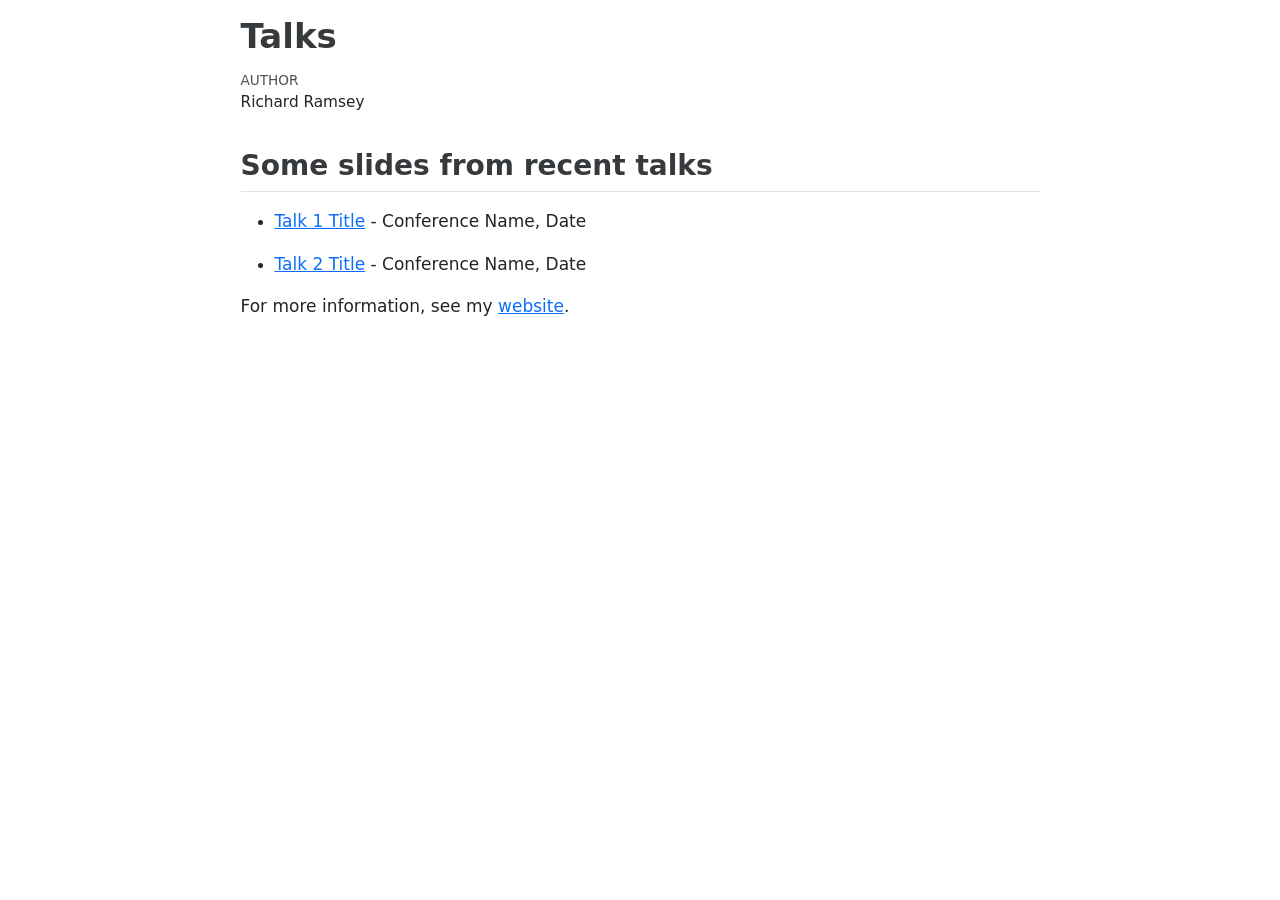
==== index.html @ 9579d075 "Initial commit with clean structure" ====
<!DOCTYPE html>
<html xmlns="http://www.w3.org/1999/xhtml" lang="en" xml:lang="en"><head>

<meta charset="utf-8">
<meta name="generator" content="quarto-1.3.353">

<meta name="viewport" content="width=device-width, initial-scale=1.0, user-scalable=yes">

<meta name="author" content="Richard Ramsey">

<title>Talks</title>
<style>
code{white-space: pre-wrap;}
span.smallcaps{font-variant: small-caps;}
div.columns{display: flex; gap: min(4vw, 1.5em);}
div.column{flex: auto; overflow-x: auto;}
div.hanging-indent{margin-left: 1.5em; text-indent: -1.5em;}
ul.task-list{list-style: none;}
ul.task-list li input[type="checkbox"] {
  width: 0.8em;
  margin: 0 0.8em 0.2em -1em; /* quarto-specific, see https://github.com/quarto-dev/quarto-cli/issues/4556 */ 
  vertical-align: middle;
}
</style>


<script src="index_files/libs/clipboard/clipboard.min.js"></script>
<script src="index_files/libs/quarto-html/quarto.js"></script>
<script src="index_files/libs/quarto-html/popper.min.js"></script>
<script src="index_files/libs/quarto-html/tippy.umd.min.js"></script>
<script src="index_files/libs/quarto-html/anchor.min.js"></script>
<link href="index_files/libs/quarto-html/tippy.css" rel="stylesheet">
<link href="index_files/libs/quarto-html/quarto-syntax-highlighting.css" rel="stylesheet" id="quarto-text-highlighting-styles">
<script src="index_files/libs/bootstrap/bootstrap.min.js"></script>
<link href="index_files/libs/bootstrap/bootstrap-icons.css" rel="stylesheet">
<link href="index_files/libs/bootstrap/bootstrap.min.css" rel="stylesheet" id="quarto-bootstrap" data-mode="light">


</head>

<body class="fullcontent">

<div id="quarto-content" class="page-columns page-rows-contents page-layout-article">

<main class="content" id="quarto-document-content">

<header id="title-block-header" class="quarto-title-block default">
<div class="quarto-title">
<h1 class="title">Talks</h1>
</div>



<div class="quarto-title-meta">

    <div>
    <div class="quarto-title-meta-heading">Author</div>
    <div class="quarto-title-meta-contents">
             <p>Richard Ramsey </p>
          </div>
  </div>
    
  
    
  </div>
  

</header>

<section id="some-slides-from-recent-talks" class="level2">
<h2 class="anchored" data-anchor-id="some-slides-from-recent-talks">Some slides from recent talks</h2>
<ul>
<li><p><a href="talk1/">Talk 1 Title</a> - Conference Name, Date</p></li>
<li><p><a href="talk2/">Talk 2 Title</a> - Conference Name, Date</p></li>
</ul>
<p>For more information, see my <a href="https://rich-ramsey.com">website</a>.</p>
</section>

</main>
<!-- /main column -->
<script id="quarto-html-after-body" type="application/javascript">
window.document.addEventListener("DOMContentLoaded", function (event) {
  const toggleBodyColorMode = (bsSheetEl) => {
    const mode = bsSheetEl.getAttribute("data-mode");
    const bodyEl = window.document.querySelector("body");
    if (mode === "dark") {
      bodyEl.classList.add("quarto-dark");
      bodyEl.classList.remove("quarto-light");
    } else {
      bodyEl.classList.add("quarto-light");
      bodyEl.classList.remove("quarto-dark");
    }
  }
  const toggleBodyColorPrimary = () => {
    const bsSheetEl = window.document.querySelector("link#quarto-bootstrap");
    if (bsSheetEl) {
      toggleBodyColorMode(bsSheetEl);
    }
  }
  toggleBodyColorPrimary();  
  const icon = "";
  const anchorJS = new window.AnchorJS();
  anchorJS.options = {
    placement: 'right',
    icon: icon
  };
  anchorJS.add('.anchored');
  const isCodeAnnotation = (el) => {
    for (const clz of el.classList) {
      if (clz.startsWith('code-annotation-')) {                     
        return true;
      }
    }
    return false;
  }
  const clipboard = new window.ClipboardJS('.code-copy-button', {
    text: function(trigger) {
      const codeEl = trigger.previousElementSibling.cloneNode(true);
      for (const childEl of codeEl.children) {
        if (isCodeAnnotation(childEl)) {
          childEl.remove();
        }
      }
      return codeEl.innerText;
    }
  });
  clipboard.on('success', function(e) {
    // button target
    const button = e.trigger;
    // don't keep focus
    button.blur();
    // flash "checked"
    button.classList.add('code-copy-button-checked');
    var currentTitle = button.getAttribute("title");
    button.setAttribute("title", "Copied!");
    let tooltip;
    if (window.bootstrap) {
      button.setAttribute("data-bs-toggle", "tooltip");
      button.setAttribute("data-bs-placement", "left");
      button.setAttribute("data-bs-title", "Copied!");
      tooltip = new bootstrap.Tooltip(button, 
        { trigger: "manual", 
          customClass: "code-copy-button-tooltip",
          offset: [0, -8]});
      tooltip.show();    
    }
    setTimeout(function() {
      if (tooltip) {
        tooltip.hide();
        button.removeAttribute("data-bs-title");
        button.removeAttribute("data-bs-toggle");
        button.removeAttribute("data-bs-placement");
      }
      button.setAttribute("title", currentTitle);
      button.classList.remove('code-copy-button-checked');
    }, 1000);
    // clear code selection
    e.clearSelection();
  });
  function tippyHover(el, contentFn) {
    const config = {
      allowHTML: true,
      content: contentFn,
      maxWidth: 500,
      delay: 100,
      arrow: false,
      appendTo: function(el) {
          return el.parentElement;
      },
      interactive: true,
      interactiveBorder: 10,
      theme: 'quarto',
      placement: 'bottom-start'
    };
    window.tippy(el, config); 
  }
  const noterefs = window.document.querySelectorAll('a[role="doc-noteref"]');
  for (var i=0; i<noterefs.length; i++) {
    const ref = noterefs[i];
    tippyHover(ref, function() {
      // use id or data attribute instead here
      let href = ref.getAttribute('data-footnote-href') || ref.getAttribute('href');
      try { href = new URL(href).hash; } catch {}
      const id = href.replace(/^#\/?/, "");
      const note = window.document.getElementById(id);
      return note.innerHTML;
    });
  }
      let selectedAnnoteEl;
      const selectorForAnnotation = ( cell, annotation) => {
        let cellAttr = 'data-code-cell="' + cell + '"';
        let lineAttr = 'data-code-annotation="' +  annotation + '"';
        const selector = 'span[' + cellAttr + '][' + lineAttr + ']';
        return selector;
      }
      const selectCodeLines = (annoteEl) => {
        const doc = window.document;
        const targetCell = annoteEl.getAttribute("data-target-cell");
        const targetAnnotation = annoteEl.getAttribute("data-target-annotation");
        const annoteSpan = window.document.querySelector(selectorForAnnotation(targetCell, targetAnnotation));
        const lines = annoteSpan.getAttribute("data-code-lines").split(",");
        const lineIds = lines.map((line) => {
          return targetCell + "-" + line;
        })
        let top = null;
        let height = null;
        let parent = null;
        if (lineIds.length > 0) {
            //compute the position of the single el (top and bottom and make a div)
            const el = window.document.getElementById(lineIds[0]);
            top = el.offsetTop;
            height = el.offsetHeight;
            parent = el.parentElement.parentElement;
          if (lineIds.length > 1) {
            const lastEl = window.document.getElementById(lineIds[lineIds.length - 1]);
            const bottom = lastEl.offsetTop + lastEl.offsetHeight;
            height = bottom - top;
          }
          if (top !== null && height !== null && parent !== null) {
            // cook up a div (if necessary) and position it 
            let div = window.document.getElementById("code-annotation-line-highlight");
            if (div === null) {
              div = window.document.createElement("div");
              div.setAttribute("id", "code-annotation-line-highlight");
              div.style.position = 'absolute';
              parent.appendChild(div);
            }
            div.style.top = top - 2 + "px";
            div.style.height = height + 4 + "px";
            let gutterDiv = window.document.getElementById("code-annotation-line-highlight-gutter");
            if (gutterDiv === null) {
              gutterDiv = window.document.createElement("div");
              gutterDiv.setAttribute("id", "code-annotation-line-highlight-gutter");
              gutterDiv.style.position = 'absolute';
              const codeCell = window.document.getElementById(targetCell);
              const gutter = codeCell.querySelector('.code-annotation-gutter');
              gutter.appendChild(gutterDiv);
            }
            gutterDiv.style.top = top - 2 + "px";
            gutterDiv.style.height = height + 4 + "px";
          }
          selectedAnnoteEl = annoteEl;
        }
      };
      const unselectCodeLines = () => {
        const elementsIds = ["code-annotation-line-highlight", "code-annotation-line-highlight-gutter"];
        elementsIds.forEach((elId) => {
          const div = window.document.getElementById(elId);
          if (div) {
            div.remove();
          }
        });
        selectedAnnoteEl = undefined;
      };
      // Attach click handler to the DT
      const annoteDls = window.document.querySelectorAll('dt[data-target-cell]');
      for (const annoteDlNode of annoteDls) {
        annoteDlNode.addEventListener('click', (event) => {
          const clickedEl = event.target;
          if (clickedEl !== selectedAnnoteEl) {
            unselectCodeLines();
            const activeEl = window.document.querySelector('dt[data-target-cell].code-annotation-active');
            if (activeEl) {
              activeEl.classList.remove('code-annotation-active');
            }
            selectCodeLines(clickedEl);
            clickedEl.classList.add('code-annotation-active');
          } else {
            // Unselect the line
            unselectCodeLines();
            clickedEl.classList.remove('code-annotation-active');
          }
        });
      }
  const findCites = (el) => {
    const parentEl = el.parentElement;
    if (parentEl) {
      const cites = parentEl.dataset.cites;
      if (cites) {
        return {
          el,
          cites: cites.split(' ')
        };
      } else {
        return findCites(el.parentElement)
      }
    } else {
      return undefined;
    }
  };
  var bibliorefs = window.document.querySelectorAll('a[role="doc-biblioref"]');
  for (var i=0; i<bibliorefs.length; i++) {
    const ref = bibliorefs[i];
    const citeInfo = findCites(ref);
    if (citeInfo) {
      tippyHover(citeInfo.el, function() {
        var popup = window.document.createElement('div');
        citeInfo.cites.forEach(function(cite) {
          var citeDiv = window.document.createElement('div');
          citeDiv.classList.add('hanging-indent');
          citeDiv.classList.add('csl-entry');
          var biblioDiv = window.document.getElementById('ref-' + cite);
          if (biblioDiv) {
            citeDiv.innerHTML = biblioDiv.innerHTML;
          }
          popup.appendChild(citeDiv);
        });
        return popup.innerHTML;
      });
    }
  }
});
</script>
</div> <!-- /content -->



</body></html>
---- index_files/libs/quarto-html/tippy.css ----
.tippy-box[data-animation=fade][data-state=hidden]{opacity:0}[data-tippy-root]{max-width:calc(100vw - 10px)}.tippy-box{position:relative;background-color:#333;color:#fff;border-radius:4px;font-size:14px;line-height:1.4;white-space:normal;outline:0;transition-property:transform,visibility,opacity}.tippy-box[data-placement^=top]>.tippy-arrow{bottom:0}.tippy-box[data-placement^=top]>.tippy-arrow:before{bottom:-7px;left:0;border-width:8px 8px 0;border-top-color:initial;transform-origin:center top}.tippy-box[data-placement^=bottom]>.tippy-arrow{top:0}.tippy-box[data-placement^=bottom]>.tippy-arrow:before{top:-7px;left:0;border-width:0 8px 8px;border-bottom-color:initial;transform-origin:center bottom}.tippy-box[data-placement^=left]>.tippy-arrow{right:0}.tippy-box[data-placement^=left]>.tippy-arrow:before{border-width:8px 0 8px 8px;border-left-color:initial;right:-7px;transform-origin:center left}.tippy-box[data-placement^=right]>.tippy-arrow{left:0}.tippy-box[data-placement^=right]>.tippy-arrow:before{left:-7px;border-width:8px 8px 8px 0;border-right-color:initial;transform-origin:center right}.tippy-box[data-inertia][data-state=visible]{transition-timing-function:cubic-bezier(.54,1.5,.38,1.11)}.tippy-arrow{width:16px;height:16px;color:#333}.tippy-arrow:before{content:"";position:absolute;border-color:transparent;border-style:solid}.tippy-content{position:relative;padding:5px 9px;z-index:1}
---- index_files/libs/quarto-html/quarto-syntax-highlighting.css ----
/* quarto syntax highlight colors */
:root {
  --quarto-hl-ot-color: #003B4F;
  --quarto-hl-at-color: #657422;
  --quarto-hl-ss-color: #20794D;
  --quarto-hl-an-color: #5E5E5E;
  --quarto-hl-fu-color: #4758AB;
  --quarto-hl-st-color: #20794D;
  --quarto-hl-cf-color: #003B4F;
  --quarto-hl-op-color: #5E5E5E;
  --quarto-hl-er-color: #AD0000;
  --quarto-hl-bn-color: #AD0000;
  --quarto-hl-al-color: #AD0000;
  --quarto-hl-va-color: #111111;
  --quarto-hl-bu-color: inherit;
  --quarto-hl-ex-color: inherit;
  --quarto-hl-pp-color: #AD0000;
  --quarto-hl-in-color: #5E5E5E;
  --quarto-hl-vs-color: #20794D;
  --quarto-hl-wa-color: #5E5E5E;
  --quarto-hl-do-color: #5E5E5E;
  --quarto-hl-im-color: #00769E;
  --quarto-hl-ch-color: #20794D;
  --quarto-hl-dt-color: #AD0000;
  --quarto-hl-fl-color: #AD0000;
  --quarto-hl-co-color: #5E5E5E;
  --quarto-hl-cv-color: #5E5E5E;
  --quarto-hl-cn-color: #8f5902;
  --quarto-hl-sc-color: #5E5E5E;
  --quarto-hl-dv-color: #AD0000;
  --quarto-hl-kw-color: #003B4F;
}

/* other quarto variables */
:root {
  --quarto-font-monospace: SFMono-Regular, Menlo, Monaco, Consolas, "Liberation Mono", "Courier New", monospace;
}

pre > code.sourceCode > span {
  color: #003B4F;
}

code span {
  color: #003B4F;
}

code.sourceCode > span {
  color: #003B4F;
}

div.sourceCode,
div.sourceCode pre.sourceCode {
  color: #003B4F;
}

code span.ot {
  color: #003B4F;
  font-style: inherit;
}

code span.at {
  color: #657422;
  font-style: inherit;
}

code span.ss {
  color: #20794D;
  font-style: inherit;
}

code span.an {
  color: #5E5E5E;
  font-style: inherit;
}

code span.fu {
  color: #4758AB;
  font-style: inherit;
}

code span.st {
  color: #20794D;
  font-style: inherit;
}

code span.cf {
  color: #003B4F;
  font-style: inherit;
}

code span.op {
  color: #5E5E5E;
  font-style: inherit;
}

code span.er {
  color: #AD0000;
  font-style: inherit;
}

code span.bn {
  color: #AD0000;
  font-style: inherit;
}

code span.al {
  color: #AD0000;
  font-style: inherit;
}

code span.va {
  color: #111111;
  font-style: inherit;
}

code span.bu {
  font-style: inherit;
}

code span.ex {
  font-style: inherit;
}

code span.pp {
  color: #AD0000;
  font-style: inherit;
}

code span.in {
  color: #5E5E5E;
  font-style: inherit;
}

code span.vs {
  color: #20794D;
  font-style: inherit;
}

code span.wa {
  color: #5E5E5E;
  font-style: italic;
}

code span.do {
  color: #5E5E5E;
  font-style: italic;
}

code span.im {
  color: #00769E;
  font-style: inherit;
}

code span.ch {
  color: #20794D;
  font-style: inherit;
}

code span.dt {
  color: #AD0000;
  font-style: inherit;
}

code span.fl {
  color: #AD0000;
  font-style: inherit;
}

code span.co {
  color: #5E5E5E;
  font-style: inherit;
}

code span.cv {
  color: #5E5E5E;
  font-style: italic;
}

code span.cn {
  color: #8f5902;
  font-style: inherit;
}

code span.sc {
  color: #5E5E5E;
  font-style: inherit;
}

code span.dv {
  color: #AD0000;
  font-style: inherit;
}

code span.kw {
  color: #003B4F;
  font-style: inherit;
}

.prevent-inlining {
  content: "</";
}

/*# sourceMappingURL=debc5d5d77c3f9108843748ff7464032.css.map */
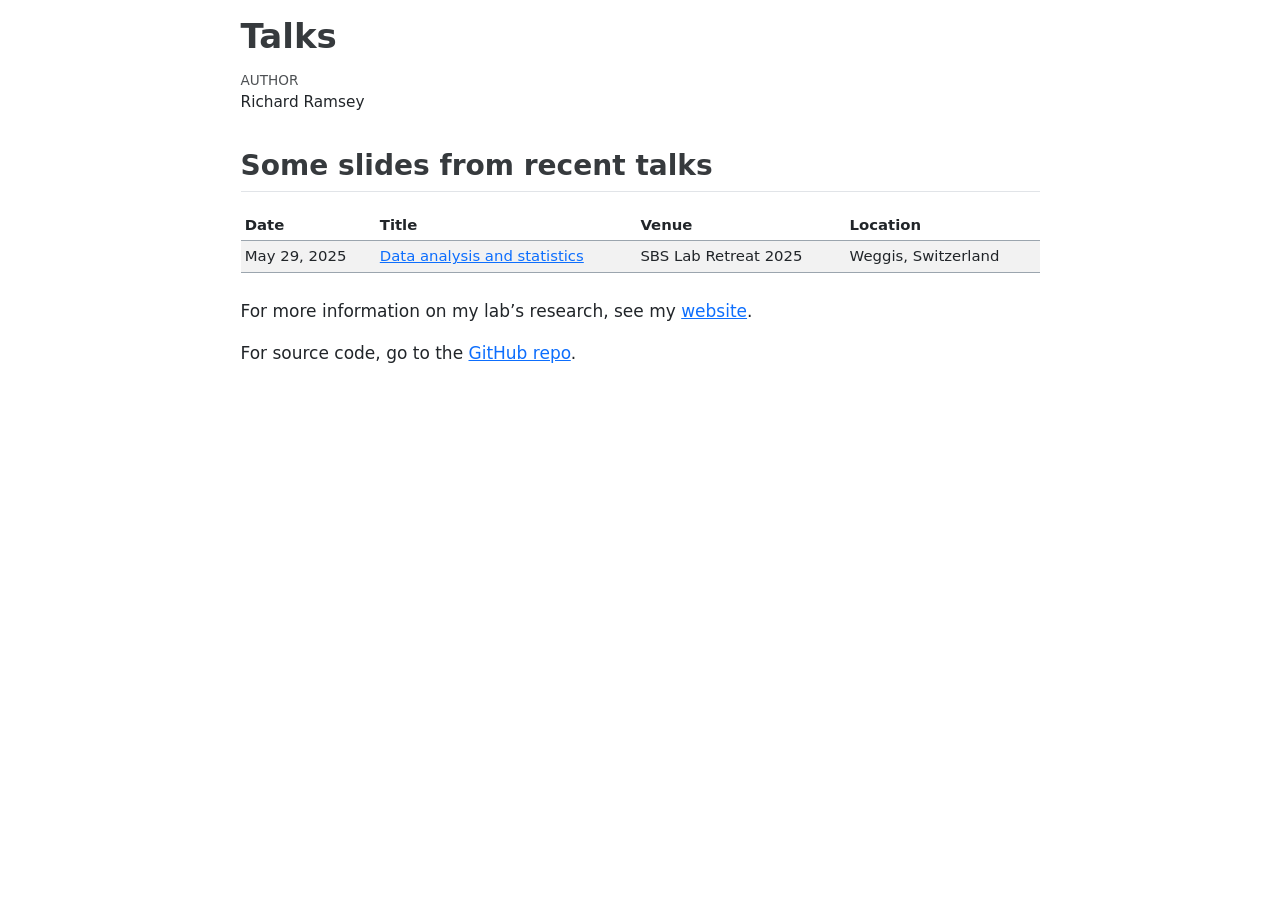
==== commit 14da2e0a: "Remove GitHub workflow file" ====
--- a/index.html
+++ b/index.html
@@ -69,11 +69,30 @@
 
 <section id="some-slides-from-recent-talks" class="level2">
 <h2 class="anchored" data-anchor-id="some-slides-from-recent-talks">Some slides from recent talks</h2>
-<ul>
-<li><p><a href="talk1/">Talk 1 Title</a> - Conference Name, Date</p></li>
-<li><p><a href="talk2/">Talk 2 Title</a> - Conference Name, Date</p></li>
-</ul>
-<p>For more information, see my <a href="https://rich-ramsey.com">website</a>.</p>
+<div class="cell">
+<div class="cell-output-display">
+<table class="table table-sm table-striped small">
+<thead>
+<tr class="header">
+<th style="text-align: left;">Date</th>
+<th style="text-align: left;">Title</th>
+<th style="text-align: left;">Venue</th>
+<th style="text-align: left;">Location</th>
+</tr>
+</thead>
+<tbody>
+<tr class="odd">
+<td style="text-align: left;">May 29, 2025</td>
+<td style="text-align: left;"><a href="sbs-retreat-25/" target="_blank">Data analysis and statistics</a></td>
+<td style="text-align: left;">SBS Lab Retreat 2025</td>
+<td style="text-align: left;">Weggis, Switzerland</td>
+</tr>
+</tbody>
+</table>
+</div>
+</div>
+<p>For more information on my lab’s research, see my <a href="https://rich-ramsey.com/" target="&quot;_blank&quot;">website</a>.</p>
+<p>For source code, go to the <a href="https://github.com/rich-ramsey/talks" target="&quot;_blank&quot;">GitHub repo</a>.</p>
 </section>
 
 </main>
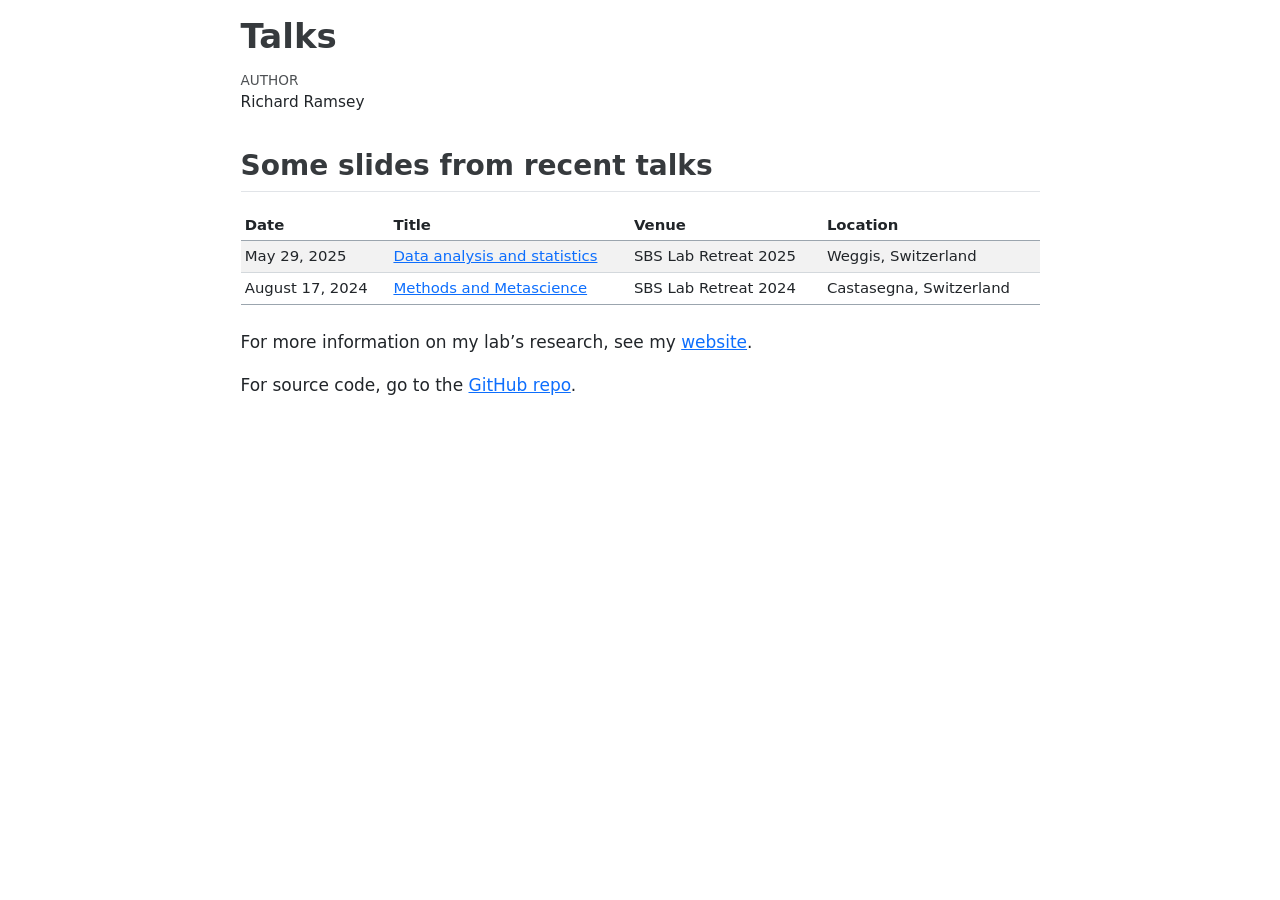
==== commit a002bd0f: "added a talk" ====
--- a/index.html
+++ b/index.html
@@ -86,6 +86,12 @@
 <td style="text-align: left;"><a href="sbs-retreat-25/" target="_blank">Data analysis and statistics</a></td>
 <td style="text-align: left;">SBS Lab Retreat 2025</td>
 <td style="text-align: left;">Weggis, Switzerland</td>
+</tr>
+<tr class="even">
+<td style="text-align: left;">August 17, 2024</td>
+<td style="text-align: left;"><a href="sbs-retreat-24/" target="_blank">Methods and Metascience</a></td>
+<td style="text-align: left;">SBS Lab Retreat 2024</td>
+<td style="text-align: left;">Castasegna, Switzerland</td>
 </tr>
 </tbody>
 </table>
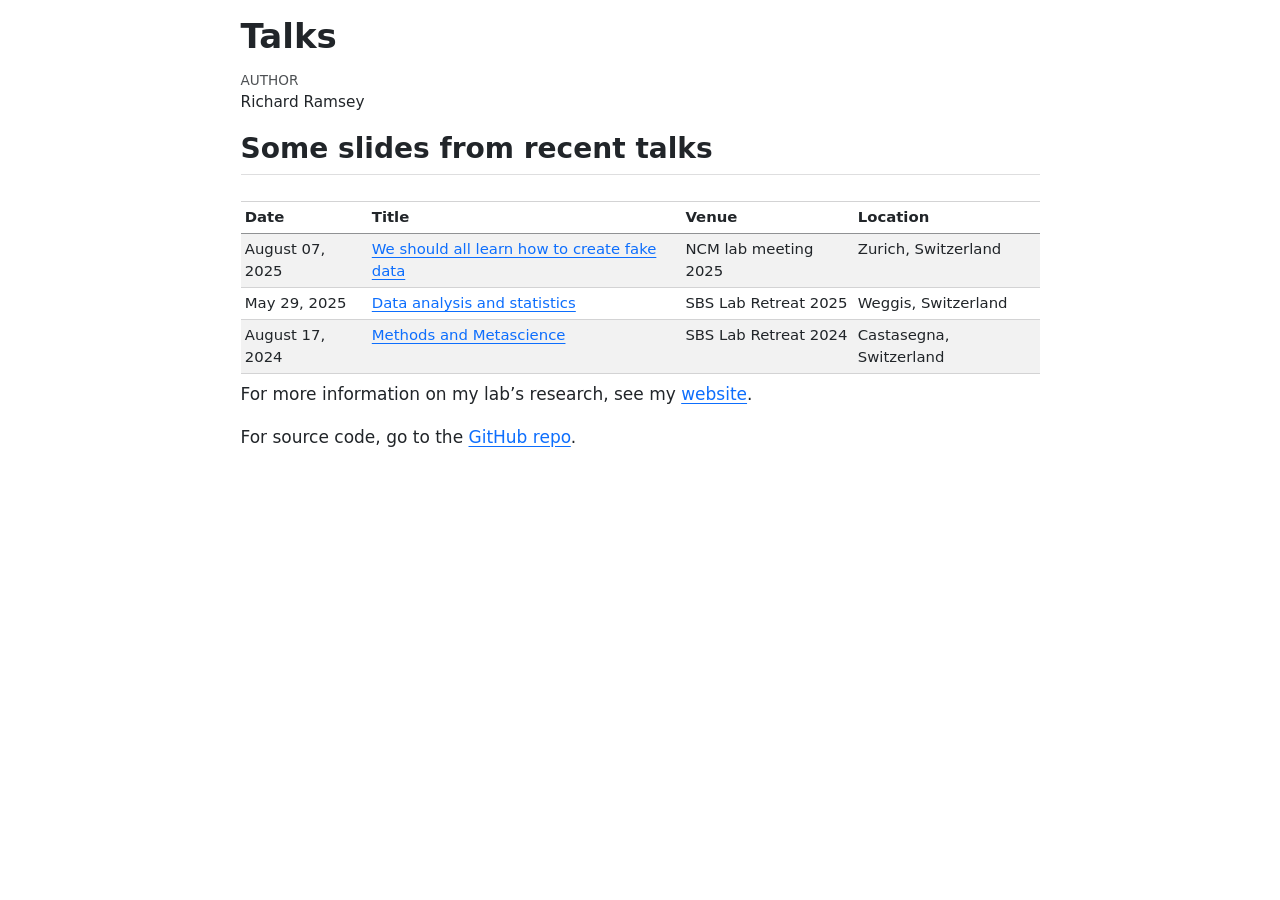
==== commit 08ebb2de: "added a new talk" ====
--- a/index.html
+++ b/index.html
@@ -2,7 +2,7 @@
 <html xmlns="http://www.w3.org/1999/xhtml" lang="en" xml:lang="en"><head>
 
 <meta charset="utf-8">
-<meta name="generator" content="quarto-1.3.353">
+<meta name="generator" content="quarto-1.7.31">
 
 <meta name="viewport" content="width=device-width, initial-scale=1.0, user-scalable=yes">
 
@@ -25,20 +25,21 @@
 
 
 <script src="index_files/libs/clipboard/clipboard.min.js"></script>
-<script src="index_files/libs/quarto-html/quarto.js"></script>
+<script src="index_files/libs/quarto-html/quarto.js" type="module"></script>
+<script src="index_files/libs/quarto-html/tabsets/tabsets.js" type="module"></script>
 <script src="index_files/libs/quarto-html/popper.min.js"></script>
 <script src="index_files/libs/quarto-html/tippy.umd.min.js"></script>
 <script src="index_files/libs/quarto-html/anchor.min.js"></script>
 <link href="index_files/libs/quarto-html/tippy.css" rel="stylesheet">
-<link href="index_files/libs/quarto-html/quarto-syntax-highlighting.css" rel="stylesheet" id="quarto-text-highlighting-styles">
+<link href="index_files/libs/quarto-html/quarto-syntax-highlighting-e1a5c8363afafaef2c763b6775fbf3ca.css" rel="stylesheet" id="quarto-text-highlighting-styles">
 <script src="index_files/libs/bootstrap/bootstrap.min.js"></script>
 <link href="index_files/libs/bootstrap/bootstrap-icons.css" rel="stylesheet">
-<link href="index_files/libs/bootstrap/bootstrap.min.css" rel="stylesheet" id="quarto-bootstrap" data-mode="light">
+<link href="index_files/libs/bootstrap/bootstrap-81267100e462c21b3d6c0d5bf76a3417.min.css" rel="stylesheet" append-hash="true" id="quarto-bootstrap" data-mode="light">
 
 
 </head>
 
-<body class="fullcontent">
+<body class="fullcontent quarto-light">
 
 <div id="quarto-content" class="page-columns page-rows-contents page-layout-article">
 
@@ -65,13 +66,15 @@
   </div>
   
 
+
 </header>
+
 
 <section id="some-slides-from-recent-talks" class="level2">
 <h2 class="anchored" data-anchor-id="some-slides-from-recent-talks">Some slides from recent talks</h2>
 <div class="cell">
 <div class="cell-output-display">
-<table class="table table-sm table-striped small">
+<table class="caption-top table table-sm table-striped small">
 <thead>
 <tr class="header">
 <th style="text-align: left;">Date</th>
@@ -82,12 +85,18 @@
 </thead>
 <tbody>
 <tr class="odd">
+<td style="text-align: left;">August 07, 2025</td>
+<td style="text-align: left;"><a href="ncm-pitch-25/" target="_blank">We should all learn how to create fake data</a></td>
+<td style="text-align: left;">NCM lab meeting 2025</td>
+<td style="text-align: left;">Zurich, Switzerland</td>
+</tr>
+<tr class="even">
 <td style="text-align: left;">May 29, 2025</td>
 <td style="text-align: left;"><a href="sbs-retreat-25/" target="_blank">Data analysis and statistics</a></td>
 <td style="text-align: left;">SBS Lab Retreat 2025</td>
 <td style="text-align: left;">Weggis, Switzerland</td>
 </tr>
-<tr class="even">
+<tr class="odd">
 <td style="text-align: left;">August 17, 2024</td>
 <td style="text-align: left;"><a href="sbs-retreat-24/" target="_blank">Methods and Metascience</a></td>
 <td style="text-align: left;">SBS Lab Retreat 2024</td>
@@ -104,240 +113,407 @@
 </main>
 <!-- /main column -->
 <script id="quarto-html-after-body" type="application/javascript">
-window.document.addEventListener("DOMContentLoaded", function (event) {
-  const toggleBodyColorMode = (bsSheetEl) => {
-    const mode = bsSheetEl.getAttribute("data-mode");
-    const bodyEl = window.document.querySelector("body");
-    if (mode === "dark") {
-      bodyEl.classList.add("quarto-dark");
-      bodyEl.classList.remove("quarto-light");
-    } else {
-      bodyEl.classList.add("quarto-light");
-      bodyEl.classList.remove("quarto-dark");
-    }
-  }
-  const toggleBodyColorPrimary = () => {
-    const bsSheetEl = window.document.querySelector("link#quarto-bootstrap");
-    if (bsSheetEl) {
-      toggleBodyColorMode(bsSheetEl);
-    }
-  }
-  toggleBodyColorPrimary();  
-  const icon = "";
-  const anchorJS = new window.AnchorJS();
-  anchorJS.options = {
-    placement: 'right',
-    icon: icon
-  };
-  anchorJS.add('.anchored');
-  const isCodeAnnotation = (el) => {
-    for (const clz of el.classList) {
-      if (clz.startsWith('code-annotation-')) {                     
-        return true;
-      }
-    }
-    return false;
-  }
-  const clipboard = new window.ClipboardJS('.code-copy-button', {
-    text: function(trigger) {
-      const codeEl = trigger.previousElementSibling.cloneNode(true);
-      for (const childEl of codeEl.children) {
-        if (isCodeAnnotation(childEl)) {
-          childEl.remove();
-        }
-      }
-      return codeEl.innerText;
+  window.document.addEventListener("DOMContentLoaded", function (event) {
+    const icon = "";
+    const anchorJS = new window.AnchorJS();
+    anchorJS.options = {
+      placement: 'right',
+      icon: icon
+    };
+    anchorJS.add('.anchored');
+    const isCodeAnnotation = (el) => {
+      for (const clz of el.classList) {
+        if (clz.startsWith('code-annotation-')) {                     
+          return true;
+        }
+      }
+      return false;
+    }
+    const onCopySuccess = function(e) {
+      // button target
+      const button = e.trigger;
+      // don't keep focus
+      button.blur();
+      // flash "checked"
+      button.classList.add('code-copy-button-checked');
+      var currentTitle = button.getAttribute("title");
+      button.setAttribute("title", "Copied!");
+      let tooltip;
+      if (window.bootstrap) {
+        button.setAttribute("data-bs-toggle", "tooltip");
+        button.setAttribute("data-bs-placement", "left");
+        button.setAttribute("data-bs-title", "Copied!");
+        tooltip = new bootstrap.Tooltip(button, 
+          { trigger: "manual", 
+            customClass: "code-copy-button-tooltip",
+            offset: [0, -8]});
+        tooltip.show();    
+      }
+      setTimeout(function() {
+        if (tooltip) {
+          tooltip.hide();
+          button.removeAttribute("data-bs-title");
+          button.removeAttribute("data-bs-toggle");
+          button.removeAttribute("data-bs-placement");
+        }
+        button.setAttribute("title", currentTitle);
+        button.classList.remove('code-copy-button-checked');
+      }, 1000);
+      // clear code selection
+      e.clearSelection();
+    }
+    const getTextToCopy = function(trigger) {
+        const codeEl = trigger.previousElementSibling.cloneNode(true);
+        for (const childEl of codeEl.children) {
+          if (isCodeAnnotation(childEl)) {
+            childEl.remove();
+          }
+        }
+        return codeEl.innerText;
+    }
+    const clipboard = new window.ClipboardJS('.code-copy-button:not([data-in-quarto-modal])', {
+      text: getTextToCopy
+    });
+    clipboard.on('success', onCopySuccess);
+    if (window.document.getElementById('quarto-embedded-source-code-modal')) {
+      const clipboardModal = new window.ClipboardJS('.code-copy-button[data-in-quarto-modal]', {
+        text: getTextToCopy,
+        container: window.document.getElementById('quarto-embedded-source-code-modal')
+      });
+      clipboardModal.on('success', onCopySuccess);
+    }
+      var localhostRegex = new RegExp(/^(?:http|https):\/\/localhost\:?[0-9]*\//);
+      var mailtoRegex = new RegExp(/^mailto:/);
+        var filterRegex = new RegExp('/' + window.location.host + '/');
+      var isInternal = (href) => {
+          return filterRegex.test(href) || localhostRegex.test(href) || mailtoRegex.test(href);
+      }
+      // Inspect non-navigation links and adorn them if external
+     var links = window.document.querySelectorAll('a[href]:not(.nav-link):not(.navbar-brand):not(.toc-action):not(.sidebar-link):not(.sidebar-item-toggle):not(.pagination-link):not(.no-external):not([aria-hidden]):not(.dropdown-item):not(.quarto-navigation-tool):not(.about-link)');
+      for (var i=0; i<links.length; i++) {
+        const link = links[i];
+        if (!isInternal(link.href)) {
+          // undo the damage that might have been done by quarto-nav.js in the case of
+          // links that we want to consider external
+          if (link.dataset.originalHref !== undefined) {
+            link.href = link.dataset.originalHref;
+          }
+        }
+      }
+    function tippyHover(el, contentFn, onTriggerFn, onUntriggerFn) {
+      const config = {
+        allowHTML: true,
+        maxWidth: 500,
+        delay: 100,
+        arrow: false,
+        appendTo: function(el) {
+            return el.parentElement;
+        },
+        interactive: true,
+        interactiveBorder: 10,
+        theme: 'quarto',
+        placement: 'bottom-start',
+      };
+      if (contentFn) {
+        config.content = contentFn;
+      }
+      if (onTriggerFn) {
+        config.onTrigger = onTriggerFn;
+      }
+      if (onUntriggerFn) {
+        config.onUntrigger = onUntriggerFn;
+      }
+      window.tippy(el, config); 
+    }
+    const noterefs = window.document.querySelectorAll('a[role="doc-noteref"]');
+    for (var i=0; i<noterefs.length; i++) {
+      const ref = noterefs[i];
+      tippyHover(ref, function() {
+        // use id or data attribute instead here
+        let href = ref.getAttribute('data-footnote-href') || ref.getAttribute('href');
+        try { href = new URL(href).hash; } catch {}
+        const id = href.replace(/^#\/?/, "");
+        const note = window.document.getElementById(id);
+        if (note) {
+          return note.innerHTML;
+        } else {
+          return "";
+        }
+      });
+    }
+    const xrefs = window.document.querySelectorAll('a.quarto-xref');
+    const processXRef = (id, note) => {
+      // Strip column container classes
+      const stripColumnClz = (el) => {
+        el.classList.remove("page-full", "page-columns");
+        if (el.children) {
+          for (const child of el.children) {
+            stripColumnClz(child);
+          }
+        }
+      }
+      stripColumnClz(note)
+      if (id === null || id.startsWith('sec-')) {
+        // Special case sections, only their first couple elements
+        const container = document.createElement("div");
+        if (note.children && note.children.length > 2) {
+          container.appendChild(note.children[0].cloneNode(true));
+          for (let i = 1; i < note.children.length; i++) {
+            const child = note.children[i];
+            if (child.tagName === "P" && child.innerText === "") {
+              continue;
+            } else {
+              container.appendChild(child.cloneNode(true));
+              break;
+            }
+          }
+          if (window.Quarto?.typesetMath) {
+            window.Quarto.typesetMath(container);
+          }
+          return container.innerHTML
+        } else {
+          if (window.Quarto?.typesetMath) {
+            window.Quarto.typesetMath(note);
+          }
+          return note.innerHTML;
+        }
+      } else {
+        // Remove any anchor links if they are present
+        const anchorLink = note.querySelector('a.anchorjs-link');
+        if (anchorLink) {
+          anchorLink.remove();
+        }
+        if (window.Quarto?.typesetMath) {
+          window.Quarto.typesetMath(note);
+        }
+        if (note.classList.contains("callout")) {
+          return note.outerHTML;
+        } else {
+          return note.innerHTML;
+        }
+      }
+    }
+    for (var i=0; i<xrefs.length; i++) {
+      const xref = xrefs[i];
+      tippyHover(xref, undefined, function(instance) {
+        instance.disable();
+        let url = xref.getAttribute('href');
+        let hash = undefined; 
+        if (url.startsWith('#')) {
+          hash = url;
+        } else {
+          try { hash = new URL(url).hash; } catch {}
+        }
+        if (hash) {
+          const id = hash.replace(/^#\/?/, "");
+          const note = window.document.getElementById(id);
+          if (note !== null) {
+            try {
+              const html = processXRef(id, note.cloneNode(true));
+              instance.setContent(html);
+            } finally {
+              instance.enable();
+              instance.show();
+            }
+          } else {
+            // See if we can fetch this
+            fetch(url.split('#')[0])
+            .then(res => res.text())
+            .then(html => {
+              const parser = new DOMParser();
+              const htmlDoc = parser.parseFromString(html, "text/html");
+              const note = htmlDoc.getElementById(id);
+              if (note !== null) {
+                const html = processXRef(id, note);
+                instance.setContent(html);
+              } 
+            }).finally(() => {
+              instance.enable();
+              instance.show();
+            });
+          }
+        } else {
+          // See if we can fetch a full url (with no hash to target)
+          // This is a special case and we should probably do some content thinning / targeting
+          fetch(url)
+          .then(res => res.text())
+          .then(html => {
+            const parser = new DOMParser();
+            const htmlDoc = parser.parseFromString(html, "text/html");
+            const note = htmlDoc.querySelector('main.content');
+            if (note !== null) {
+              // This should only happen for chapter cross references
+              // (since there is no id in the URL)
+              // remove the first header
+              if (note.children.length > 0 && note.children[0].tagName === "HEADER") {
+                note.children[0].remove();
+              }
+              const html = processXRef(null, note);
+              instance.setContent(html);
+            } 
+          }).finally(() => {
+            instance.enable();
+            instance.show();
+          });
+        }
+      }, function(instance) {
+      });
+    }
+        let selectedAnnoteEl;
+        const selectorForAnnotation = ( cell, annotation) => {
+          let cellAttr = 'data-code-cell="' + cell + '"';
+          let lineAttr = 'data-code-annotation="' +  annotation + '"';
+          const selector = 'span[' + cellAttr + '][' + lineAttr + ']';
+          return selector;
+        }
+        const selectCodeLines = (annoteEl) => {
+          const doc = window.document;
+          const targetCell = annoteEl.getAttribute("data-target-cell");
+          const targetAnnotation = annoteEl.getAttribute("data-target-annotation");
+          const annoteSpan = window.document.querySelector(selectorForAnnotation(targetCell, targetAnnotation));
+          const lines = annoteSpan.getAttribute("data-code-lines").split(",");
+          const lineIds = lines.map((line) => {
+            return targetCell + "-" + line;
+          })
+          let top = null;
+          let height = null;
+          let parent = null;
+          if (lineIds.length > 0) {
+              //compute the position of the single el (top and bottom and make a div)
+              const el = window.document.getElementById(lineIds[0]);
+              top = el.offsetTop;
+              height = el.offsetHeight;
+              parent = el.parentElement.parentElement;
+            if (lineIds.length > 1) {
+              const lastEl = window.document.getElementById(lineIds[lineIds.length - 1]);
+              const bottom = lastEl.offsetTop + lastEl.offsetHeight;
+              height = bottom - top;
+            }
+            if (top !== null && height !== null && parent !== null) {
+              // cook up a div (if necessary) and position it 
+              let div = window.document.getElementById("code-annotation-line-highlight");
+              if (div === null) {
+                div = window.document.createElement("div");
+                div.setAttribute("id", "code-annotation-line-highlight");
+                div.style.position = 'absolute';
+                parent.appendChild(div);
+              }
+              div.style.top = top - 2 + "px";
+              div.style.height = height + 4 + "px";
+              div.style.left = 0;
+              let gutterDiv = window.document.getElementById("code-annotation-line-highlight-gutter");
+              if (gutterDiv === null) {
+                gutterDiv = window.document.createElement("div");
+                gutterDiv.setAttribute("id", "code-annotation-line-highlight-gutter");
+                gutterDiv.style.position = 'absolute';
+                const codeCell = window.document.getElementById(targetCell);
+                const gutter = codeCell.querySelector('.code-annotation-gutter');
+                gutter.appendChild(gutterDiv);
+              }
+              gutterDiv.style.top = top - 2 + "px";
+              gutterDiv.style.height = height + 4 + "px";
+            }
+            selectedAnnoteEl = annoteEl;
+          }
+        };
+        const unselectCodeLines = () => {
+          const elementsIds = ["code-annotation-line-highlight", "code-annotation-line-highlight-gutter"];
+          elementsIds.forEach((elId) => {
+            const div = window.document.getElementById(elId);
+            if (div) {
+              div.remove();
+            }
+          });
+          selectedAnnoteEl = undefined;
+        };
+          // Handle positioning of the toggle
+      window.addEventListener(
+        "resize",
+        throttle(() => {
+          elRect = undefined;
+          if (selectedAnnoteEl) {
+            selectCodeLines(selectedAnnoteEl);
+          }
+        }, 10)
+      );
+      function throttle(fn, ms) {
+      let throttle = false;
+      let timer;
+        return (...args) => {
+          if(!throttle) { // first call gets through
+              fn.apply(this, args);
+              throttle = true;
+          } else { // all the others get throttled
+              if(timer) clearTimeout(timer); // cancel #2
+              timer = setTimeout(() => {
+                fn.apply(this, args);
+                timer = throttle = false;
+              }, ms);
+          }
+        };
+      }
+        // Attach click handler to the DT
+        const annoteDls = window.document.querySelectorAll('dt[data-target-cell]');
+        for (const annoteDlNode of annoteDls) {
+          annoteDlNode.addEventListener('click', (event) => {
+            const clickedEl = event.target;
+            if (clickedEl !== selectedAnnoteEl) {
+              unselectCodeLines();
+              const activeEl = window.document.querySelector('dt[data-target-cell].code-annotation-active');
+              if (activeEl) {
+                activeEl.classList.remove('code-annotation-active');
+              }
+              selectCodeLines(clickedEl);
+              clickedEl.classList.add('code-annotation-active');
+            } else {
+              // Unselect the line
+              unselectCodeLines();
+              clickedEl.classList.remove('code-annotation-active');
+            }
+          });
+        }
+    const findCites = (el) => {
+      const parentEl = el.parentElement;
+      if (parentEl) {
+        const cites = parentEl.dataset.cites;
+        if (cites) {
+          return {
+            el,
+            cites: cites.split(' ')
+          };
+        } else {
+          return findCites(el.parentElement)
+        }
+      } else {
+        return undefined;
+      }
+    };
+    var bibliorefs = window.document.querySelectorAll('a[role="doc-biblioref"]');
+    for (var i=0; i<bibliorefs.length; i++) {
+      const ref = bibliorefs[i];
+      const citeInfo = findCites(ref);
+      if (citeInfo) {
+        tippyHover(citeInfo.el, function() {
+          var popup = window.document.createElement('div');
+          citeInfo.cites.forEach(function(cite) {
+            var citeDiv = window.document.createElement('div');
+            citeDiv.classList.add('hanging-indent');
+            citeDiv.classList.add('csl-entry');
+            var biblioDiv = window.document.getElementById('ref-' + cite);
+            if (biblioDiv) {
+              citeDiv.innerHTML = biblioDiv.innerHTML;
+            }
+            popup.appendChild(citeDiv);
+          });
+          return popup.innerHTML;
+        });
+      }
     }
   });
-  clipboard.on('success', function(e) {
-    // button target
-    const button = e.trigger;
-    // don't keep focus
-    button.blur();
-    // flash "checked"
-    button.classList.add('code-copy-button-checked');
-    var currentTitle = button.getAttribute("title");
-    button.setAttribute("title", "Copied!");
-    let tooltip;
-    if (window.bootstrap) {
-      button.setAttribute("data-bs-toggle", "tooltip");
-      button.setAttribute("data-bs-placement", "left");
-      button.setAttribute("data-bs-title", "Copied!");
-      tooltip = new bootstrap.Tooltip(button, 
-        { trigger: "manual", 
-          customClass: "code-copy-button-tooltip",
-          offset: [0, -8]});
-      tooltip.show();    
-    }
-    setTimeout(function() {
-      if (tooltip) {
-        tooltip.hide();
-        button.removeAttribute("data-bs-title");
-        button.removeAttribute("data-bs-toggle");
-        button.removeAttribute("data-bs-placement");
-      }
-      button.setAttribute("title", currentTitle);
-      button.classList.remove('code-copy-button-checked');
-    }, 1000);
-    // clear code selection
-    e.clearSelection();
-  });
-  function tippyHover(el, contentFn) {
-    const config = {
-      allowHTML: true,
-      content: contentFn,
-      maxWidth: 500,
-      delay: 100,
-      arrow: false,
-      appendTo: function(el) {
-          return el.parentElement;
-      },
-      interactive: true,
-      interactiveBorder: 10,
-      theme: 'quarto',
-      placement: 'bottom-start'
-    };
-    window.tippy(el, config); 
-  }
-  const noterefs = window.document.querySelectorAll('a[role="doc-noteref"]');
-  for (var i=0; i<noterefs.length; i++) {
-    const ref = noterefs[i];
-    tippyHover(ref, function() {
-      // use id or data attribute instead here
-      let href = ref.getAttribute('data-footnote-href') || ref.getAttribute('href');
-      try { href = new URL(href).hash; } catch {}
-      const id = href.replace(/^#\/?/, "");
-      const note = window.document.getElementById(id);
-      return note.innerHTML;
-    });
-  }
-      let selectedAnnoteEl;
-      const selectorForAnnotation = ( cell, annotation) => {
-        let cellAttr = 'data-code-cell="' + cell + '"';
-        let lineAttr = 'data-code-annotation="' +  annotation + '"';
-        const selector = 'span[' + cellAttr + '][' + lineAttr + ']';
-        return selector;
-      }
-      const selectCodeLines = (annoteEl) => {
-        const doc = window.document;
-        const targetCell = annoteEl.getAttribute("data-target-cell");
-        const targetAnnotation = annoteEl.getAttribute("data-target-annotation");
-        const annoteSpan = window.document.querySelector(selectorForAnnotation(targetCell, targetAnnotation));
-        const lines = annoteSpan.getAttribute("data-code-lines").split(",");
-        const lineIds = lines.map((line) => {
-          return targetCell + "-" + line;
-        })
-        let top = null;
-        let height = null;
-        let parent = null;
-        if (lineIds.length > 0) {
-            //compute the position of the single el (top and bottom and make a div)
-            const el = window.document.getElementById(lineIds[0]);
-            top = el.offsetTop;
-            height = el.offsetHeight;
-            parent = el.parentElement.parentElement;
-          if (lineIds.length > 1) {
-            const lastEl = window.document.getElementById(lineIds[lineIds.length - 1]);
-            const bottom = lastEl.offsetTop + lastEl.offsetHeight;
-            height = bottom - top;
-          }
-          if (top !== null && height !== null && parent !== null) {
-            // cook up a div (if necessary) and position it 
-            let div = window.document.getElementById("code-annotation-line-highlight");
-            if (div === null) {
-              div = window.document.createElement("div");
-              div.setAttribute("id", "code-annotation-line-highlight");
-              div.style.position = 'absolute';
-              parent.appendChild(div);
-            }
-            div.style.top = top - 2 + "px";
-            div.style.height = height + 4 + "px";
-            let gutterDiv = window.document.getElementById("code-annotation-line-highlight-gutter");
-            if (gutterDiv === null) {
-              gutterDiv = window.document.createElement("div");
-              gutterDiv.setAttribute("id", "code-annotation-line-highlight-gutter");
-              gutterDiv.style.position = 'absolute';
-              const codeCell = window.document.getElementById(targetCell);
-              const gutter = codeCell.querySelector('.code-annotation-gutter');
-              gutter.appendChild(gutterDiv);
-            }
-            gutterDiv.style.top = top - 2 + "px";
-            gutterDiv.style.height = height + 4 + "px";
-          }
-          selectedAnnoteEl = annoteEl;
-        }
-      };
-      const unselectCodeLines = () => {
-        const elementsIds = ["code-annotation-line-highlight", "code-annotation-line-highlight-gutter"];
-        elementsIds.forEach((elId) => {
-          const div = window.document.getElementById(elId);
-          if (div) {
-            div.remove();
-          }
-        });
-        selectedAnnoteEl = undefined;
-      };
-      // Attach click handler to the DT
-      const annoteDls = window.document.querySelectorAll('dt[data-target-cell]');
-      for (const annoteDlNode of annoteDls) {
-        annoteDlNode.addEventListener('click', (event) => {
-          const clickedEl = event.target;
-          if (clickedEl !== selectedAnnoteEl) {
-            unselectCodeLines();
-            const activeEl = window.document.querySelector('dt[data-target-cell].code-annotation-active');
-            if (activeEl) {
-              activeEl.classList.remove('code-annotation-active');
-            }
-            selectCodeLines(clickedEl);
-            clickedEl.classList.add('code-annotation-active');
-          } else {
-            // Unselect the line
-            unselectCodeLines();
-            clickedEl.classList.remove('code-annotation-active');
-          }
-        });
-      }
-  const findCites = (el) => {
-    const parentEl = el.parentElement;
-    if (parentEl) {
-      const cites = parentEl.dataset.cites;
-      if (cites) {
-        return {
-          el,
-          cites: cites.split(' ')
-        };
-      } else {
-        return findCites(el.parentElement)
-      }
-    } else {
-      return undefined;
-    }
-  };
-  var bibliorefs = window.document.querySelectorAll('a[role="doc-biblioref"]');
-  for (var i=0; i<bibliorefs.length; i++) {
-    const ref = bibliorefs[i];
-    const citeInfo = findCites(ref);
-    if (citeInfo) {
-      tippyHover(citeInfo.el, function() {
-        var popup = window.document.createElement('div');
-        citeInfo.cites.forEach(function(cite) {
-          var citeDiv = window.document.createElement('div');
-          citeDiv.classList.add('hanging-indent');
-          citeDiv.classList.add('csl-entry');
-          var biblioDiv = window.document.getElementById('ref-' + cite);
-          if (biblioDiv) {
-            citeDiv.innerHTML = biblioDiv.innerHTML;
-          }
-          popup.appendChild(citeDiv);
-        });
-        return popup.innerHTML;
-      });
-    }
-  }
-});
-</script>
+  </script>
 </div> <!-- /content -->
 
 
 
+
 </body></html>
--- a/index_files/libs/quarto-html/quarto-syntax-highlighting-e1a5c8363afafaef2c763b6775fbf3ca.css
+++ b/index_files/libs/quarto-html/quarto-syntax-highlighting-e1a5c8363afafaef2c763b6775fbf3ca.css
@@ -0,0 +1,236 @@
+/* quarto syntax highlight colors */
+:root {
+  --quarto-hl-ot-color: #003B4F;
+  --quarto-hl-at-color: #657422;
+  --quarto-hl-ss-color: #20794D;
+  --quarto-hl-an-color: #5E5E5E;
+  --quarto-hl-fu-color: #4758AB;
+  --quarto-hl-st-color: #20794D;
+  --quarto-hl-cf-color: #003B4F;
+  --quarto-hl-op-color: #5E5E5E;
+  --quarto-hl-er-color: #AD0000;
+  --quarto-hl-bn-color: #AD0000;
+  --quarto-hl-al-color: #AD0000;
+  --quarto-hl-va-color: #111111;
+  --quarto-hl-bu-color: inherit;
+  --quarto-hl-ex-color: inherit;
+  --quarto-hl-pp-color: #AD0000;
+  --quarto-hl-in-color: #5E5E5E;
+  --quarto-hl-vs-color: #20794D;
+  --quarto-hl-wa-color: #5E5E5E;
+  --quarto-hl-do-color: #5E5E5E;
+  --quarto-hl-im-color: #00769E;
+  --quarto-hl-ch-color: #20794D;
+  --quarto-hl-dt-color: #AD0000;
+  --quarto-hl-fl-color: #AD0000;
+  --quarto-hl-co-color: #5E5E5E;
+  --quarto-hl-cv-color: #5E5E5E;
+  --quarto-hl-cn-color: #8f5902;
+  --quarto-hl-sc-color: #5E5E5E;
+  --quarto-hl-dv-color: #AD0000;
+  --quarto-hl-kw-color: #003B4F;
+}
+
+/* other quarto variables */
+:root {
+  --quarto-font-monospace: SFMono-Regular, Menlo, Monaco, Consolas, "Liberation Mono", "Courier New", monospace;
+}
+
+/* syntax highlight based on Pandoc's rules */
+pre > code.sourceCode > span {
+  color: #003B4F;
+}
+
+code.sourceCode > span {
+  color: #003B4F;
+}
+
+div.sourceCode,
+div.sourceCode pre.sourceCode {
+  color: #003B4F;
+}
+
+/* Normal */
+code span {
+  color: #003B4F;
+}
+
+/* Alert */
+code span.al {
+  color: #AD0000;
+  font-style: inherit;
+}
+
+/* Annotation */
+code span.an {
+  color: #5E5E5E;
+  font-style: inherit;
+}
+
+/* Attribute */
+code span.at {
+  color: #657422;
+  font-style: inherit;
+}
+
+/* BaseN */
+code span.bn {
+  color: #AD0000;
+  font-style: inherit;
+}
+
+/* BuiltIn */
+code span.bu {
+  font-style: inherit;
+}
+
+/* ControlFlow */
+code span.cf {
+  color: #003B4F;
+  font-weight: bold;
+  font-style: inherit;
+}
+
+/* Char */
+code span.ch {
+  color: #20794D;
+  font-style: inherit;
+}
+
+/* Constant */
+code span.cn {
+  color: #8f5902;
+  font-style: inherit;
+}
+
+/* Comment */
+code span.co {
+  color: #5E5E5E;
+  font-style: inherit;
+}
+
+/* CommentVar */
+code span.cv {
+  color: #5E5E5E;
+  font-style: italic;
+}
+
+/* Documentation */
+code span.do {
+  color: #5E5E5E;
+  font-style: italic;
+}
+
+/* DataType */
+code span.dt {
+  color: #AD0000;
+  font-style: inherit;
+}
+
+/* DecVal */
+code span.dv {
+  color: #AD0000;
+  font-style: inherit;
+}
+
+/* Error */
+code span.er {
+  color: #AD0000;
+  font-style: inherit;
+}
+
+/* Extension */
+code span.ex {
+  font-style: inherit;
+}
+
+/* Float */
+code span.fl {
+  color: #AD0000;
+  font-style: inherit;
+}
+
+/* Function */
+code span.fu {
+  color: #4758AB;
+  font-style: inherit;
+}
+
+/* Import */
+code span.im {
+  color: #00769E;
+  font-style: inherit;
+}
+
+/* Information */
+code span.in {
+  color: #5E5E5E;
+  font-style: inherit;
+}
+
+/* Keyword */
+code span.kw {
+  color: #003B4F;
+  font-weight: bold;
+  font-style: inherit;
+}
+
+/* Operator */
+code span.op {
+  color: #5E5E5E;
+  font-style: inherit;
+}
+
+/* Other */
+code span.ot {
+  color: #003B4F;
+  font-style: inherit;
+}
+
+/* Preprocessor */
+code span.pp {
+  color: #AD0000;
+  font-style: inherit;
+}
+
+/* SpecialChar */
+code span.sc {
+  color: #5E5E5E;
+  font-style: inherit;
+}
+
+/* SpecialString */
+code span.ss {
+  color: #20794D;
+  font-style: inherit;
+}
+
+/* String */
+code span.st {
+  color: #20794D;
+  font-style: inherit;
+}
+
+/* Variable */
+code span.va {
+  color: #111111;
+  font-style: inherit;
+}
+
+/* VerbatimString */
+code span.vs {
+  color: #20794D;
+  font-style: inherit;
+}
+
+/* Warning */
+code span.wa {
+  color: #5E5E5E;
+  font-style: italic;
+}
+
+.prevent-inlining {
+  content: "</";
+}
+
+/*# sourceMappingURL=c735b2cac6c846c1abc72f5ce1520814.css.map */
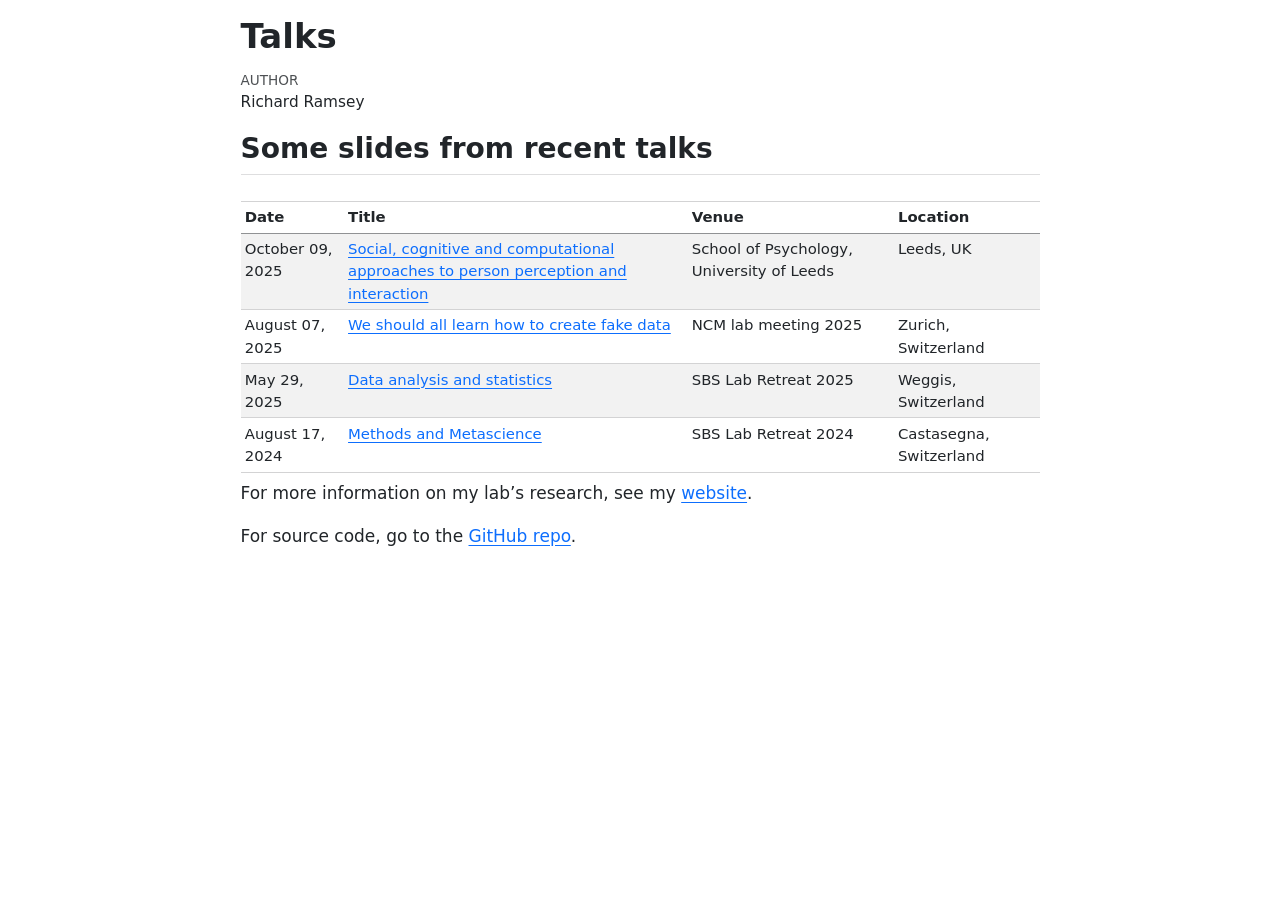
==== commit f3dc67d2: "re-rendered main talks page and leeds talk" ====
--- a/index.html
+++ b/index.html
@@ -85,18 +85,24 @@
 </thead>
 <tbody>
 <tr class="odd">
+<td style="text-align: left;">October 09, 2025</td>
+<td style="text-align: left;"><a href="uni-leeds-25/" target="_blank">Social, cognitive and computational approaches to person perception and interaction</a></td>
+<td style="text-align: left;">School of Psychology, University of Leeds</td>
+<td style="text-align: left;">Leeds, UK</td>
+</tr>
+<tr class="even">
 <td style="text-align: left;">August 07, 2025</td>
 <td style="text-align: left;"><a href="ncm-pitch-25/" target="_blank">We should all learn how to create fake data</a></td>
 <td style="text-align: left;">NCM lab meeting 2025</td>
 <td style="text-align: left;">Zurich, Switzerland</td>
 </tr>
-<tr class="even">
+<tr class="odd">
 <td style="text-align: left;">May 29, 2025</td>
 <td style="text-align: left;"><a href="sbs-retreat-25/" target="_blank">Data analysis and statistics</a></td>
 <td style="text-align: left;">SBS Lab Retreat 2025</td>
 <td style="text-align: left;">Weggis, Switzerland</td>
 </tr>
-<tr class="odd">
+<tr class="even">
 <td style="text-align: left;">August 17, 2024</td>
 <td style="text-align: left;"><a href="sbs-retreat-24/" target="_blank">Methods and Metascience</a></td>
 <td style="text-align: left;">SBS Lab Retreat 2024</td>
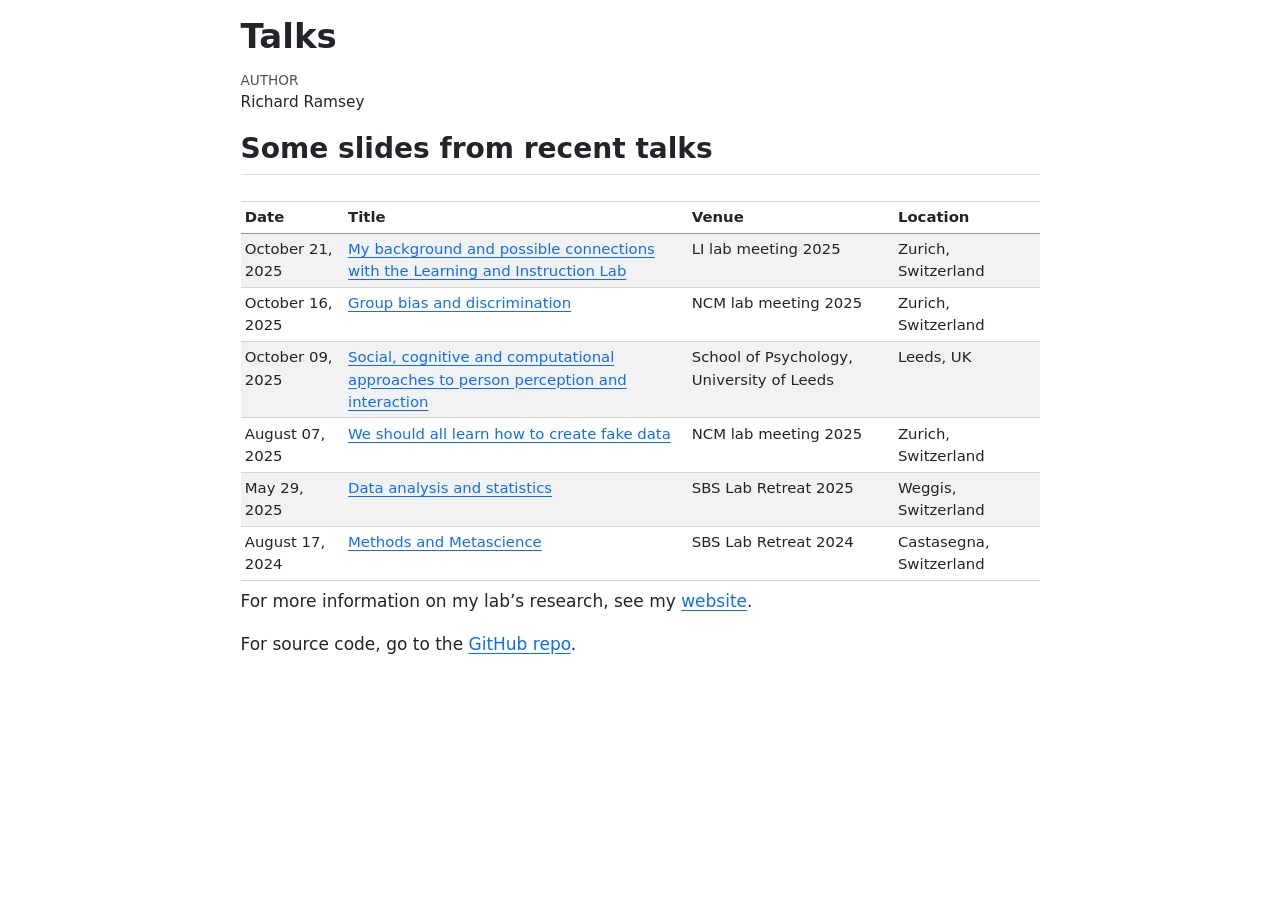
==== commit e18653c6: "added new talks" ====
--- a/index.html
+++ b/index.html
@@ -84,6 +84,18 @@
 </tr>
 </thead>
 <tbody>
+<tr class="odd">
+<td style="text-align: left;">October 21, 2025</td>
+<td style="text-align: left;"><a href="li-lab-25/" target="_blank">My background and possible connections with the Learning and Instruction Lab</a></td>
+<td style="text-align: left;">LI lab meeting 2025</td>
+<td style="text-align: left;">Zurich, Switzerland</td>
+</tr>
+<tr class="even">
+<td style="text-align: left;">October 16, 2025</td>
+<td style="text-align: left;"><a href="ncm-lab-25/" target="_blank">Group bias and discrimination</a></td>
+<td style="text-align: left;">NCM lab meeting 2025</td>
+<td style="text-align: left;">Zurich, Switzerland</td>
+</tr>
 <tr class="odd">
 <td style="text-align: left;">October 09, 2025</td>
 <td style="text-align: left;"><a href="uni-leeds-25/" target="_blank">Social, cognitive and computational approaches to person perception and interaction</a></td>
